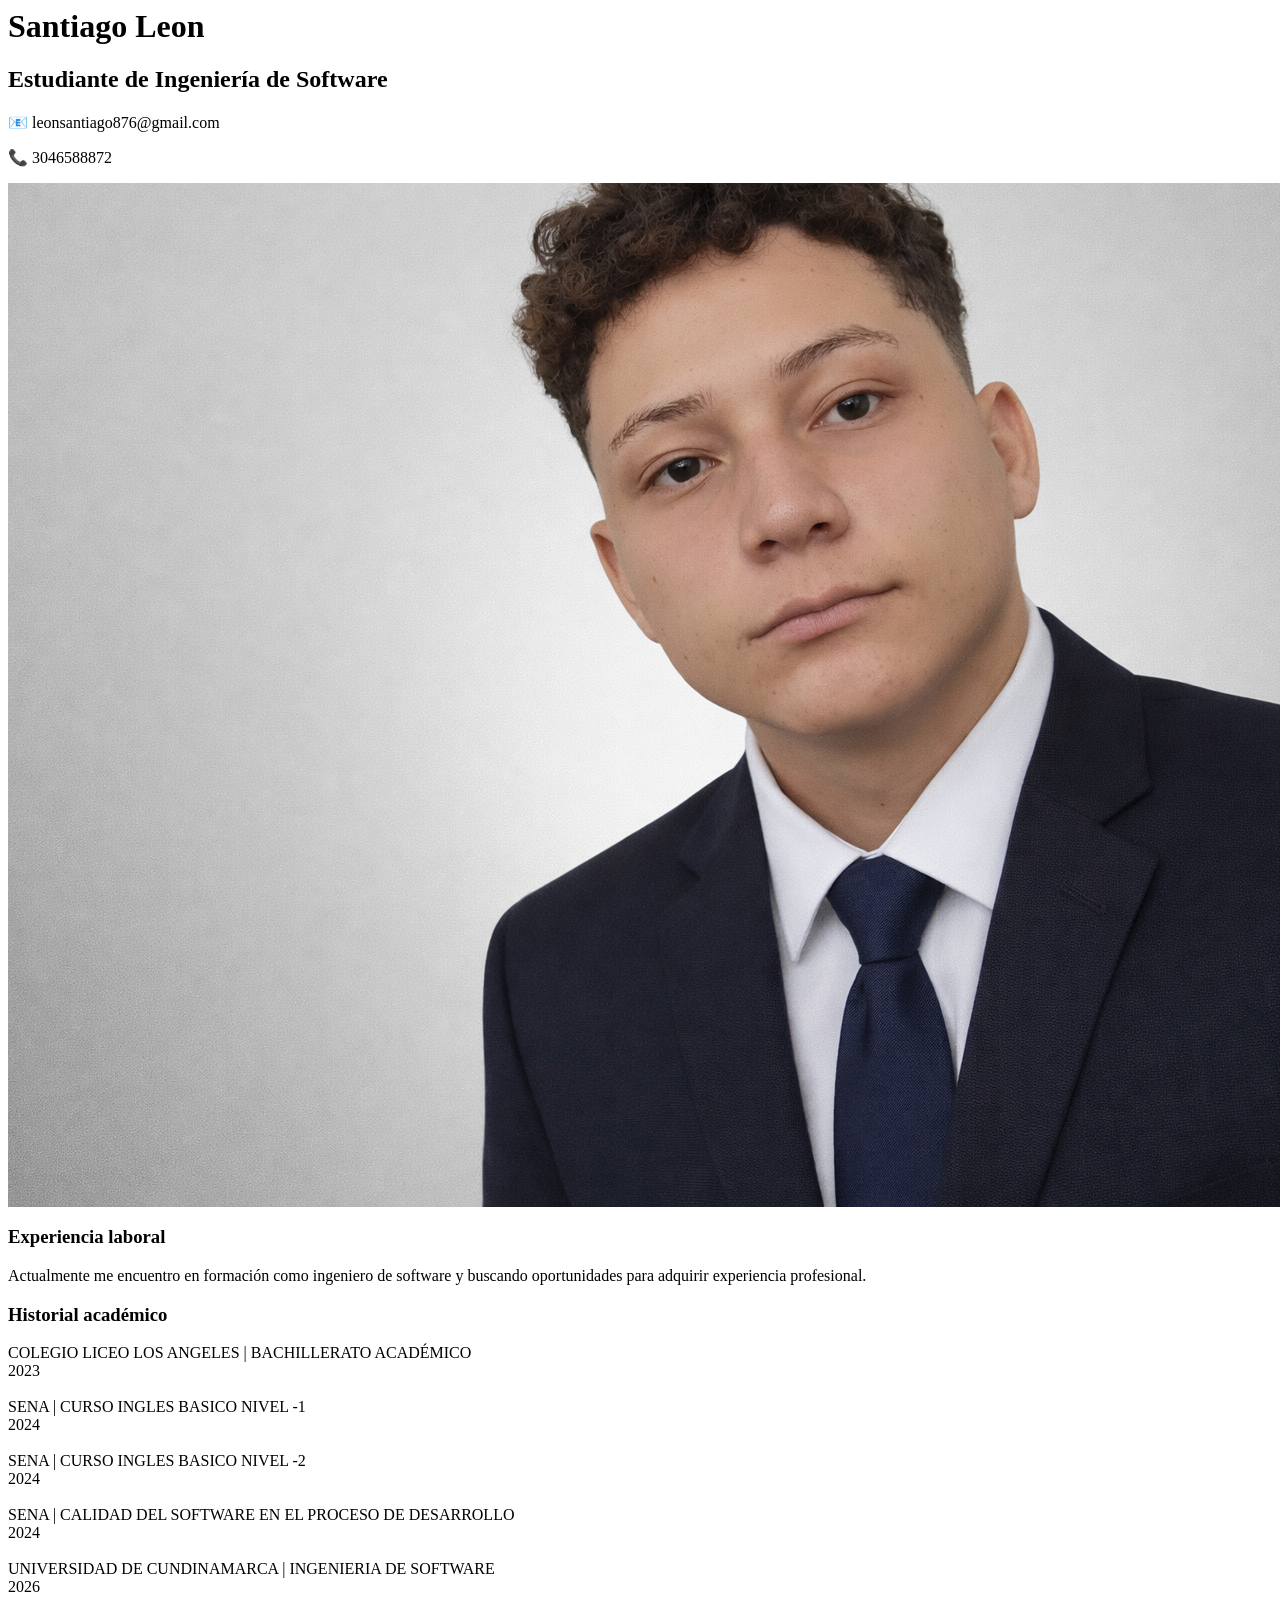
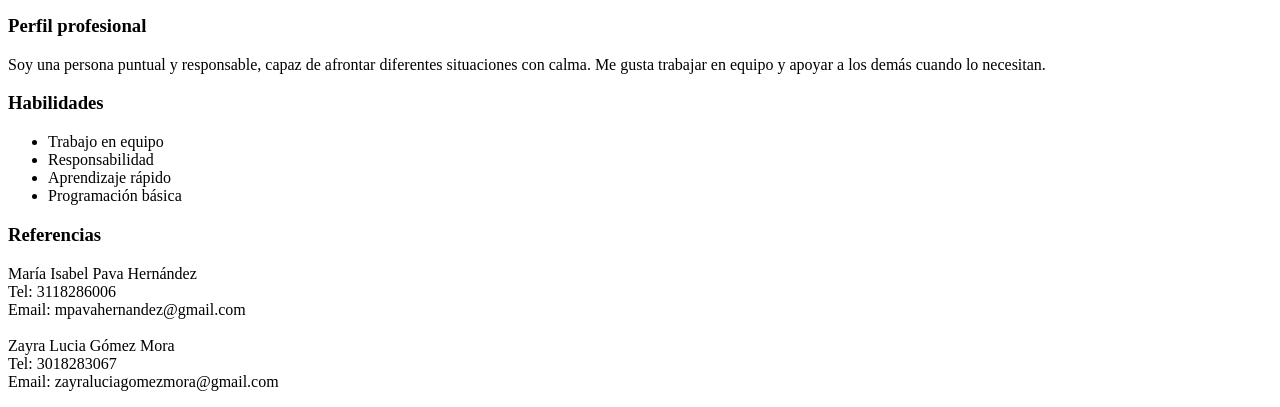
==== hoja de vida/index.html @ 59369bf4 "Primer commit" ====
<html>

<head>
<link rel="stylesheet" href="ejercicio1.css">
<title>Curriculum</title>
</head>

<body>

<div class="container">

<div class="header">

<h1>Santiago Leon</h1>
<h2>Estudiante de Ingeniería de Software</h2>

<p>📧 leonsantiago876@gmail.com</p>
<p>📞 3046588872</p>

<img src="imagenes/yo.png">

</div>

<div class="contenido">

<div class="izquierda">

<th><h3>Experiencia laboral</h3></th>

<td><p>
Actualmente me encuentro en formación como ingeniero de software
y buscando oportunidades para adquirir experiencia profesional.
</p></td>

<h3>Historial académico</h3>

<p>

COLEGIO LICEO LOS ANGELES | BACHILLERATO ACADÉMICO<br>
2023<br><br>

SENA | CURSO INGLES BASICO NIVEL -1<br>
2024<br><br>

SENA | CURSO INGLES BASICO NIVEL -2<br>
2024<br><br>

SENA | CALIDAD DEL SOFTWARE EN EL PROCESO DE DESARROLLO<br>
2024<br><br>

UNIVERSIDAD DE CUNDINAMARCA | INGENIERIA DE SOFTWARE<br>
2026

</p>

</div>

<div class="derecha">

<h3>Perfil profesional</h3>

<p>
Soy una persona puntual y responsable, capaz de afrontar diferentes
situaciones con calma. Me gusta trabajar en equipo y apoyar a los
demás cuando lo necesitan.
</p>

<h3>Habilidades</h3>

<ul>

<li>Trabajo en equipo</li>
<li>Responsabilidad</li>
<li>Aprendizaje rápido</li>
<li>Programación básica</li>

</ul>

<h3>Referencias</h3>

<p>

María Isabel Pava Hernández<br>
Tel: 3118286006<br>
Email: mpavahernandez@gmail.com<br><br>

Zayra Lucia Gómez Mora<br>
Tel: 3018283067<br>
Email: zayraluciagomezmora@gmail.com

</p>

</div>

</div>

</div>

</body>

</html>
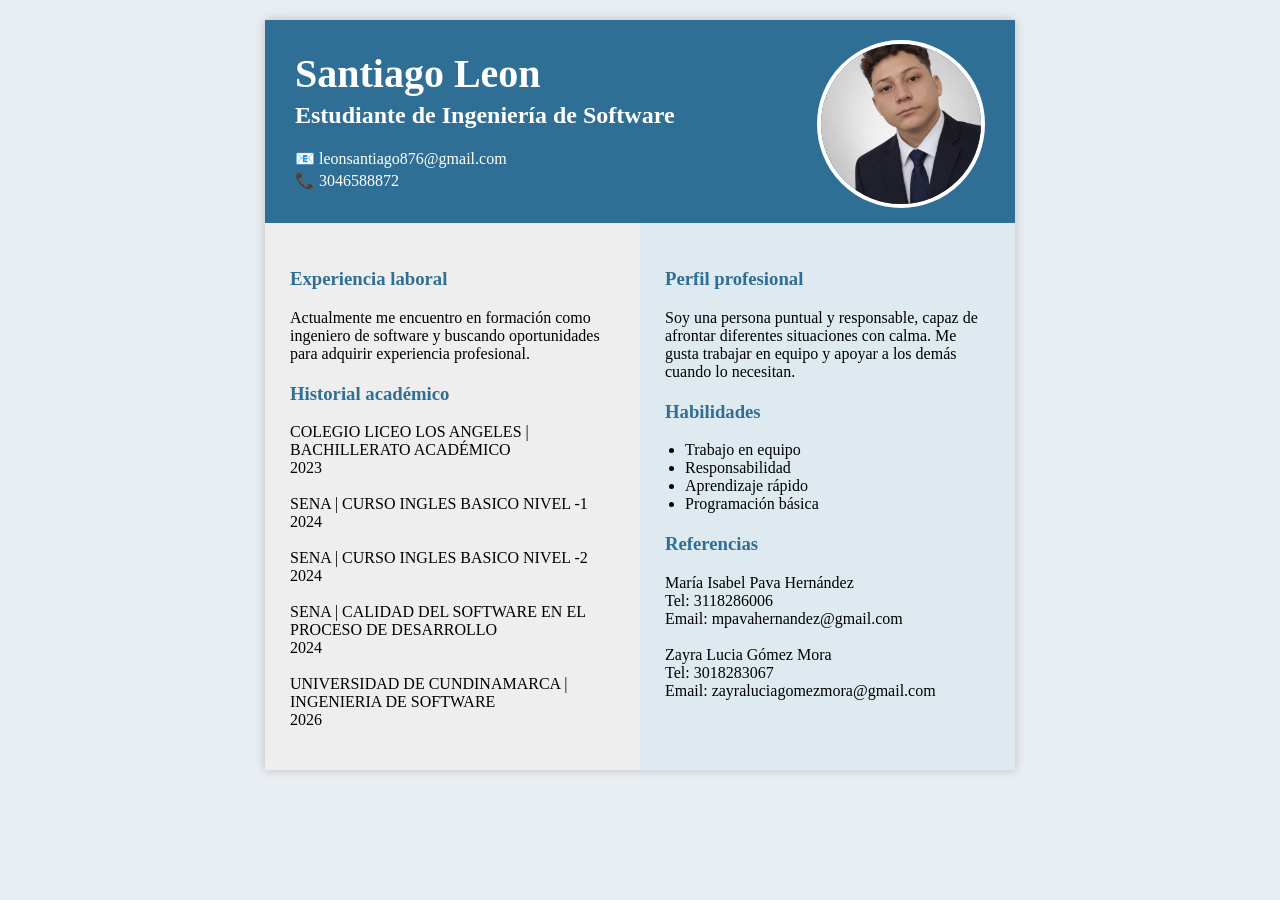
==== commit 17e1b488: "Actualicé diseño / cambios" ====
--- a/hoja de vida/index.html
+++ b/hoja de vida/index.html
@@ -1,7 +1,7 @@
 <html>
 
 <head>
-<link rel="stylesheet" href="ejercicio1.css">
+<link rel="stylesheet" href="css.css">
 <title>Curriculum</title>
 </head>
 
--- a/hoja de vida/css.css
+++ b/hoja de vida/css.css
@@ -0,0 +1,78 @@
+body{
+font-family:"Times New Roman";
+background:#e9eef2;
+margin:0;
+}
+
+.container{
+width:750px;
+margin:20px auto;
+background:white;
+box-shadow:0px 0px 10px rgba(0,0,0,0.2);
+}
+
+/* ENCABEZADO AZUL */
+
+.header{
+background:#2f6f95;
+color:white;
+padding:30px;
+position:relative;
+}
+
+.header h1{
+font-size:40px;
+margin:0;
+}
+
+.header h2{
+margin-top:5px;
+}
+
+.header p{
+margin:3px 0;
+}
+
+/* FOTO REDONDA */
+
+.header img{
+width:160px;
+height:160px;
+border-radius:50%;
+object-fit:cover;
+position:absolute;
+right:30px;
+top:20px;
+border:4px solid white;
+}
+
+/* COLUMNAS */
+
+.contenido{
+display:flex;
+}
+
+.izquierda{
+width:50%;
+background:#eeeeee;
+padding:25px;
+}
+
+.derecha{
+width:50%;
+background:#dfeaf0;
+padding:25px;
+}
+
+/* TITULOS */
+
+h3{
+color:#2f6f95;
+margin-top:20px;
+}
+
+ul{
+padding-left:20px;
+}
+
+
